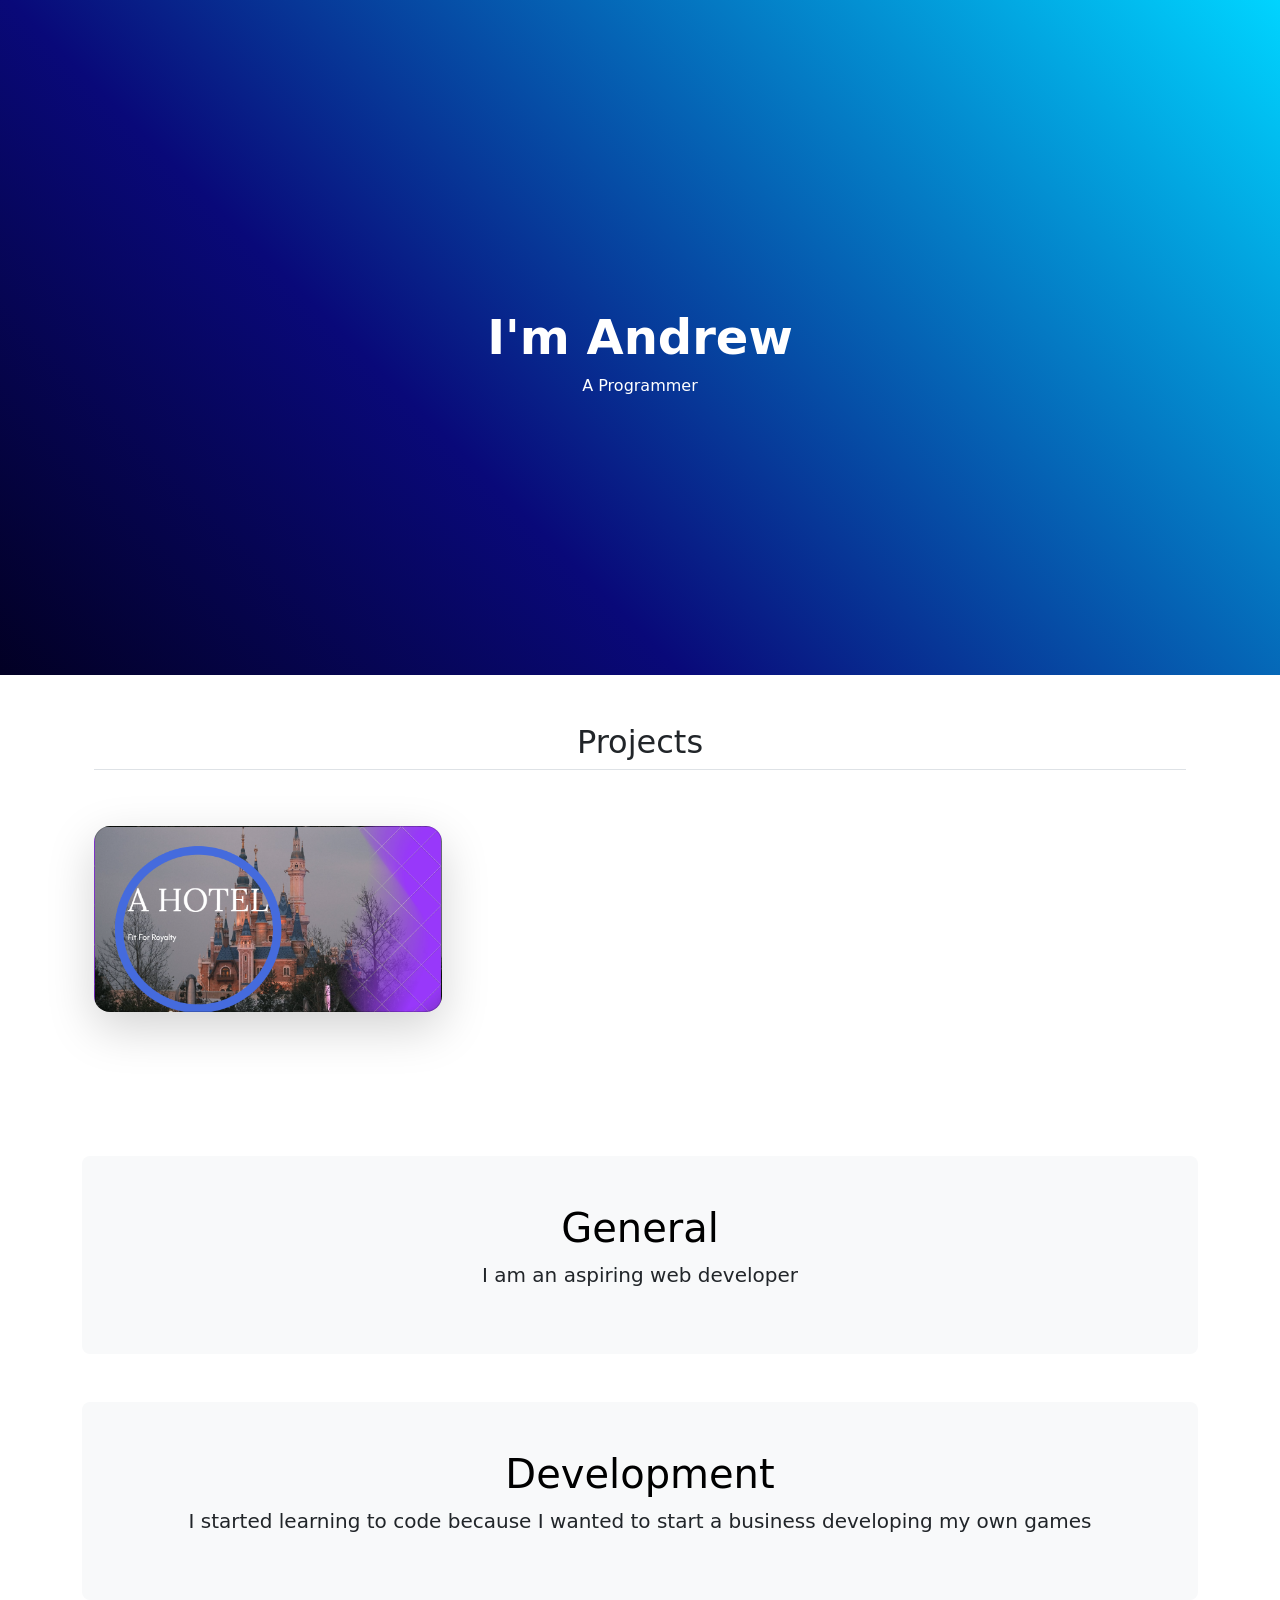
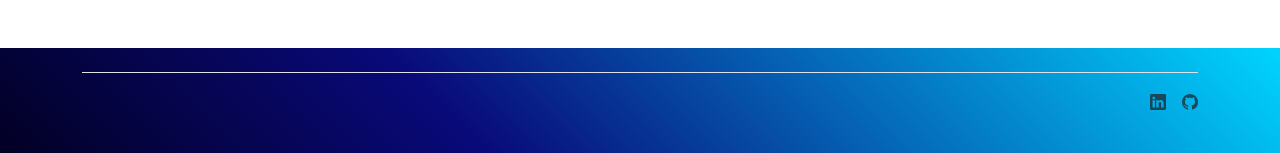
==== index.html @ e38caa76 "Add files via upload" ====
<!DOCTYPE html>
<html lang="en">
<head>
    <meta charset="UTF-8">
    <meta name="viewport" content="width=device-width, initial-scale=1.0">
    <title>Document</title>
    <link href="https://cdn.jsdelivr.net/npm/bootstrap@5.3.8/dist/css/bootstrap.min.css" rel="stylesheet"
        integrity="sha384-sRIl4kxILFvY47J16cr9ZwB07vP4J8+LH7qKQnuqkuIAvNWLzeN8tE5YBujZqJLB" crossorigin="anonymous">
    <link rel="stylesheet" href="./style.css"/>
</head>
<body>

    <section id="hero" class="background">
        <div class="px-4 py-5 text-center">
            <h1 class="display-5 fw-bold pt-5">I'm Andrew</h1>
            <div class="col-lg-6 mx-auto">
                <p> A Programmer</p>
            </div>
        </div>
    </section>


    <section id="projects">
        <div class="container px-4 py-5" id="custom-cards">
            <h2 class="pb-2 border-bottom">Projects</h2>
            <div class="row row-cols-1 row-cols-lg-3 align-items-stretch g-4 py-5">
                <div class="col">
                    <div class="background-image card card-cover h-100 overflow-hidden text-bg-dark rounded-4 shadow-lg"
                        style="background-image: url('./pictures/hotel.png'); background-size: cover;">
                        <div class="d-flex flex-column h-100 p-5 pb-3 text-white text-shadow-1">
                            <h3 class="pt-5 mt-5 mb-4 display-6 lh-1 fw-bold"></h3>
                        </div>
                    </div>
                </div>
                </div>
            </div>
        </div>
    </section>
    

    <section id="about-me">
        <div class="container my-5">
            <div class="p-5 text-center bg-body-tertiary rounded-3">
                <h1 class="text-body-emphasis">General</h1>
                <p class="lead">
                    I am an aspiring web developer
                </p>
            </div>
        </div>
        <div class="container my-5">
            <div class="p-5 text-center bg-body-tertiary rounded-3">
                <h1 class="text-body-emphasis">Development</h1>
                <p class="lead">
                    I started learning to code because I wanted to start a business developing my own games
                </p>
            </div>
        </div>
    </section>


    <section id="footer" class="footer-background">
        <div class="container">
            <footer class="d-flex flex-wrap justify-content-between align-items-center py-3 my-4 border-top">
                <div class="col-md-4 d-flex align-items-center"> <a href="/"
                        class="mb-3 me-2 mb-md-0 text-body-secondary text-decoration-none lh-1" aria-label="Bootstrap"> <svg
                            class="bi" width="30" height="24" aria-hidden="true">
                            <use xlink:href="#bootstrap"></use>
                        </svg> </a>  </div>
                <ul class="nav col-md-4 justify-content-end list-unstyled d-flex">
                    <li class="ms-3"><a class="text-body-secondary" href="https://www.linkedin.com/in/andrew-simmons-a75574363/" aria-label="bi-linkedin"><svg xmlns="http://www.w3.org/2000/svg" width="16" height="16" fill="currentColor" class="bi bi-linkedin"
                        viewBox="0 0 16 16">
                        <path
                            d="M0 1.146C0 .513.526 0 1.175 0h13.65C15.474 0 16 .513 16 1.146v13.708c0 .633-.526 1.146-1.175 1.146H1.175C.526 16 0 15.487 0 14.854zm4.943 12.248V6.169H2.542v7.225zm-1.2-8.212c.837 0 1.358-.554 1.358-1.248-.015-.709-.52-1.248-1.342-1.248S2.4 3.226 2.4 3.934c0 .694.521 1.248 1.327 1.248zm4.908 8.212V9.359c0-.216.016-.432.08-.586.173-.431.568-.878 1.232-.878.869 0 1.216.662 1.216 1.634v3.865h2.401V9.25c0-2.22-1.184-3.252-2.764-3.252-1.274 0-1.845.7-2.165 1.193v.025h-.016l.016-.025V6.169h-2.4c.03.678 0 7.225 0 7.225z" />
                    </svg></a></li>
                    <li class="ms-3"><a class="text-body-secondary" href="https://github.com/andrewsimmons077-rgb" aria-label="github"><svg xmlns="http://www.w3.org/2000/svg" width="16" height="16" fill="currentColor" class="bi bi-github"
                        viewBox="0 0 16 16">
                        <path
                            d="M8 0C3.58 0 0 3.58 0 8c0 3.54 2.29 6.53 5.47 7.59.4.07.55-.17.55-.38 0-.19-.01-.82-.01-1.49-2.01.37-2.53-.49-2.69-.94-.09-.23-.48-.94-.82-1.13-.28-.15-.68-.52-.01-.53.63-.01 1.08.58 1.23.82.72 1.21 1.87.87 2.33.66.07-.52.28-.87.51-1.07-1.78-.2-3.64-.89-3.64-3.95 0-.87.31-1.59.82-2.15-.08-.2-.36-1.02.08-2.12 0 0 .67-.21 2.2.82.64-.18 1.32-.27 2-.27s1.36.09 2 .27c1.53-1.04 2.2-.82 2.2-.82.44 1.1.16 1.92.08 2.12.51.56.82 1.27.82 2.15 0 3.07-1.87 3.75-3.65 3.95.29.25.54.73.54 1.48 0 1.07-.01 1.93-.01 2.2 0 .21.15.46.55.38A8.01 8.01 0 0 0 16 8c0-4.42-3.58-8-8-8" />
                    </svg></a></li>
                </ul>
            </footer>
        </div>
    </section>

</body>
</html>
---- style.css ----
.background{
    height: 75vh;
    background: #020024;
        background: linear-gradient(45deg, rgba(2, 0, 36, 1) 0%, rgba(9, 9, 121, 1) 35%, rgba(0, 212, 255, 1) 100%);
    color: white;
    display: flex;
    justify-content: center;
    align-items: center;
}
.footer-background{
    background: #020024;
        background: linear-gradient(45deg, rgba(2, 0, 36, 1) 0%, rgba(9, 9, 121, 1) 35%, rgba(0, 212, 255, 1) 100%);
    color: white;
    display: flex;
    justify-content: center;
    align-items: center;
}

#projects h2{
    display: flex;
    justify-content: center;
}
#projects h3 {
    display: flex;
    justify-content: center;
}
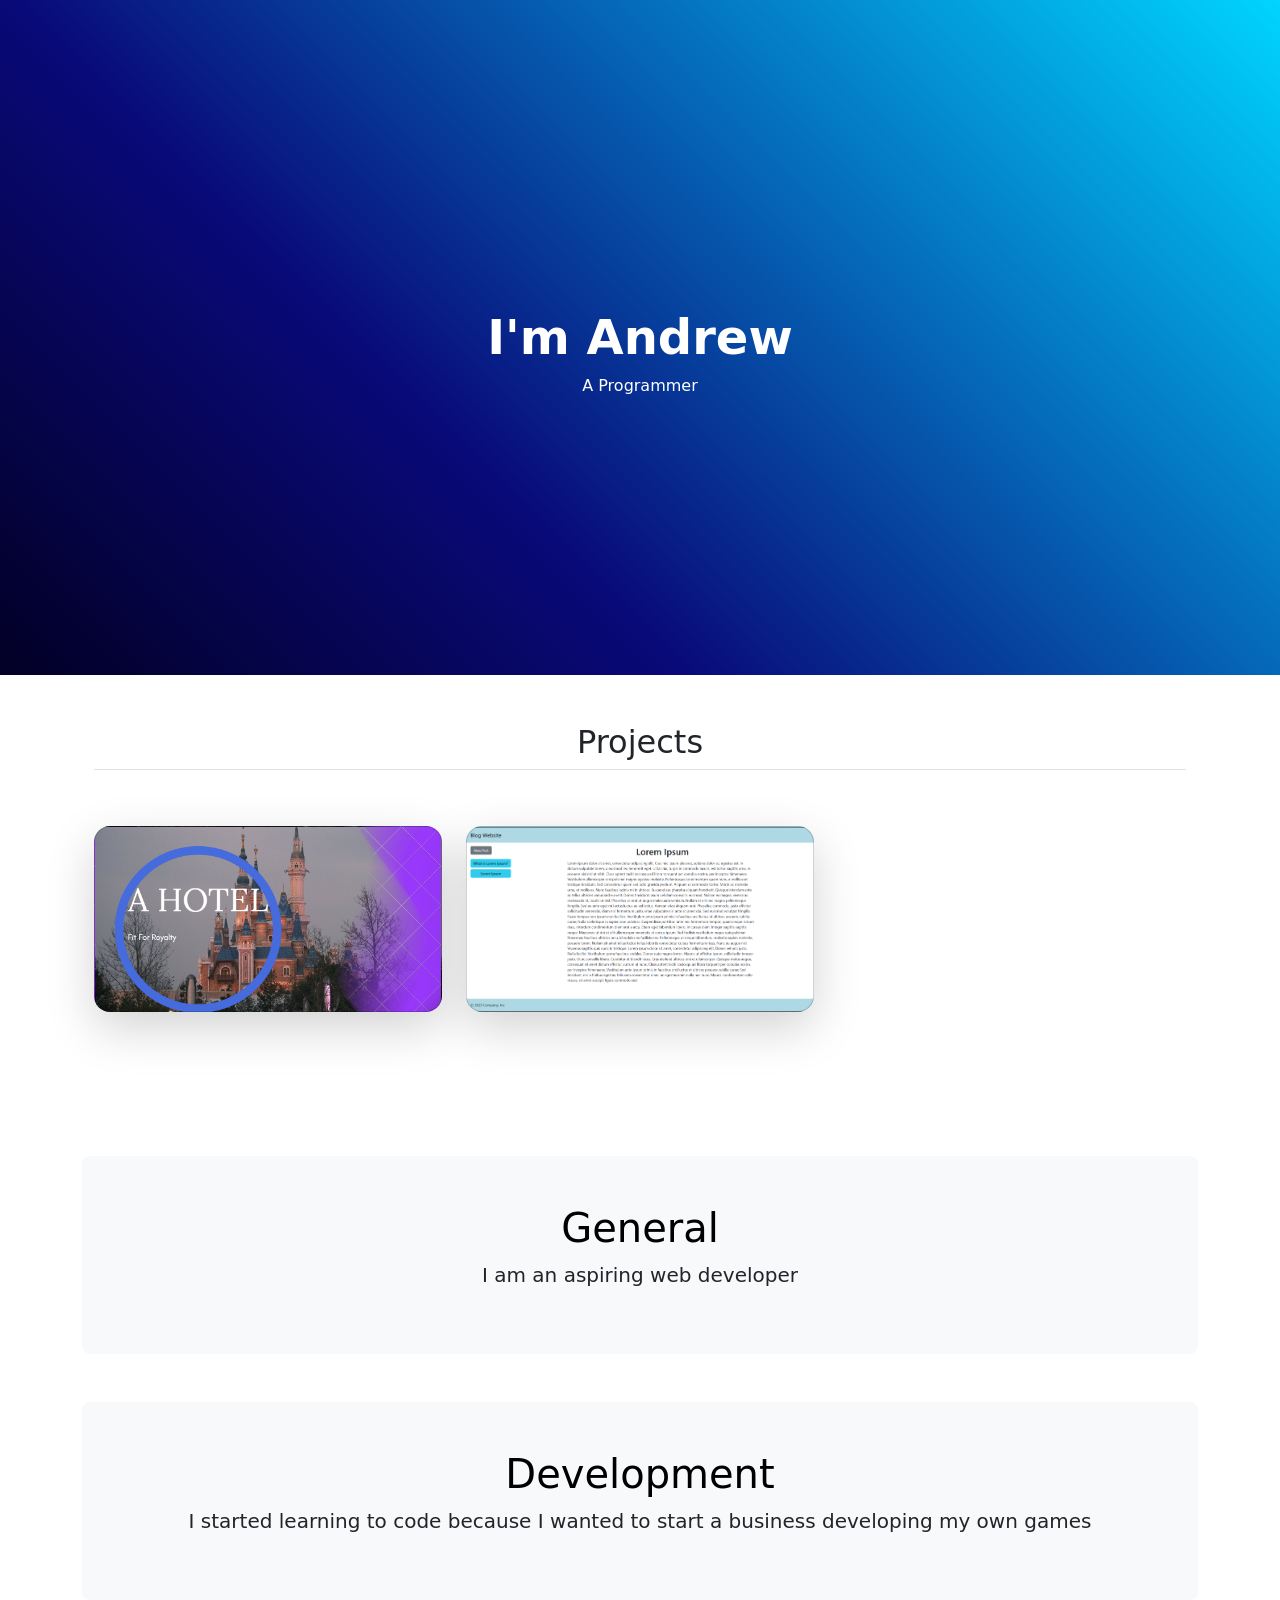
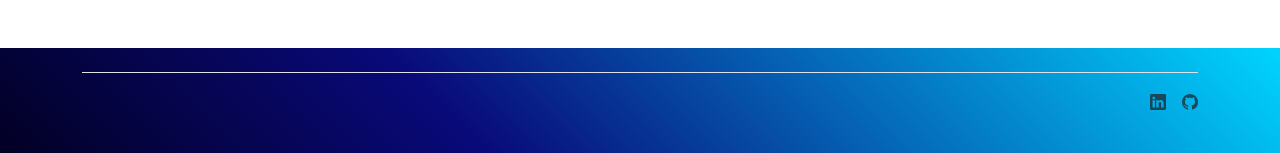
==== commit ce228ce7: "add blog website to project section" ====
--- a/index.html
+++ b/index.html
@@ -32,8 +32,17 @@
                         </div>
                     </div>
                 </div>
+                <div class="col">
+                    <div class="background-image card card-cover h-100 overflow-hidden text-bg-dark rounded-4 shadow-lg"
+                        style="background-image: url('./pictures/blog-website.png'); background-size: cover;">
+                        <div class="d-flex flex-column h-100 p-5 pb-3 text-white text-shadow-1">
+                            <h3 class="pt-5 mt-5 mb-4 display-6 lh-1 fw-bold"></h3>
+                        </div>
+                    </div>
+                </div>
                 </div>
             </div>
+            
         </div>
     </section>
     
@@ -83,4 +92,4 @@
     </section>
 
 </body>
-</html>+</html>
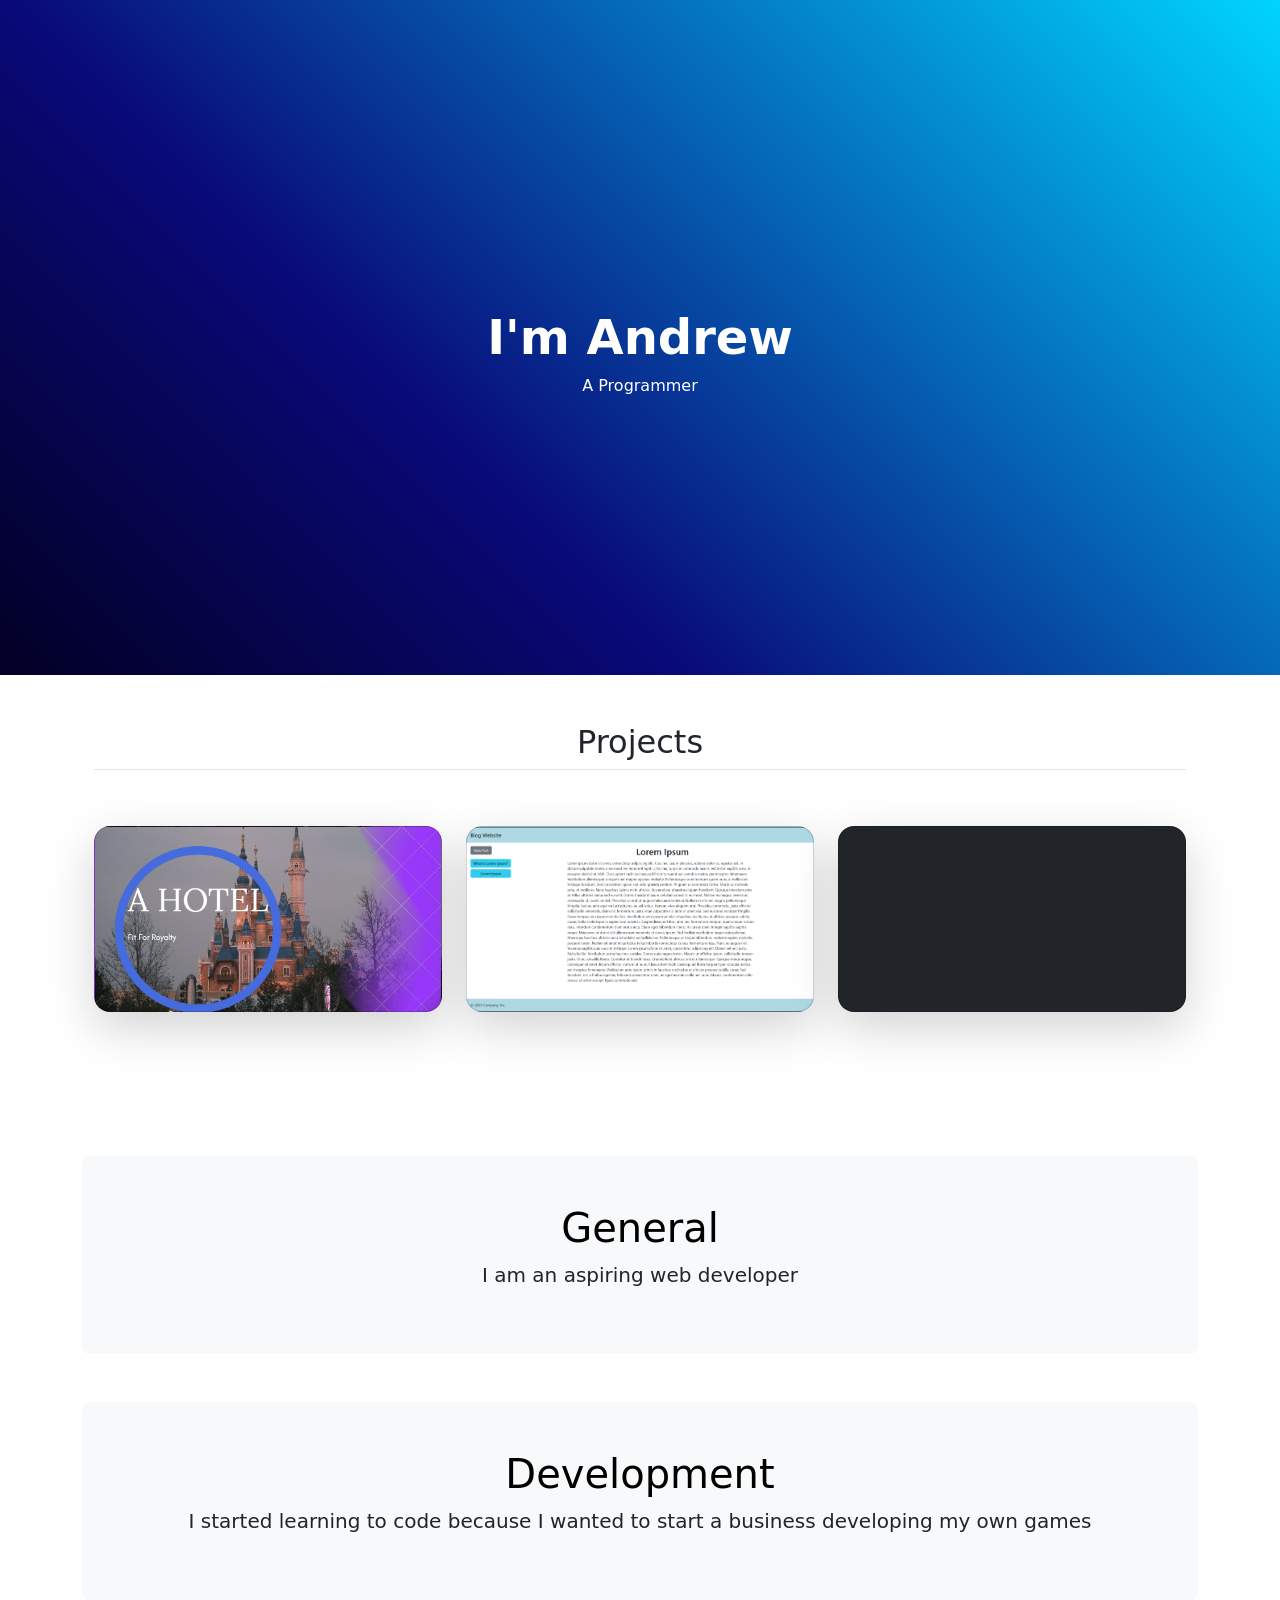
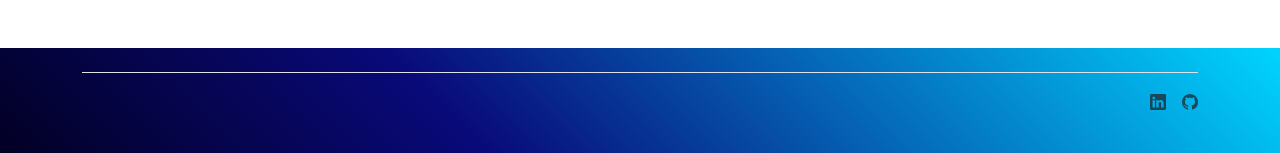
==== commit b97e59e1: "Fix HTML formatting and add new project section" ====
--- a/index.html
+++ b/index.html
@@ -35,6 +35,14 @@
                 <div class="col">
                     <div class="background-image card card-cover h-100 overflow-hidden text-bg-dark rounded-4 shadow-lg"
                         style="background-image: url('./pictures/blog-website.png'); background-size: cover;">
+                        <div class="d-flex flex-column h-100 p-5 pb-3 text-white text-shadow-1">
+                            <h3 class="pt-5 mt-5 mb-4 display-6 lh-1 fw-bold"></h3>
+                        </div>
+                    </div>
+                </div>
+                <div class="col">
+                    <div class="background-image card card-cover h-100 overflow-hidden text-bg-dark rounded-4 shadow-lg"
+                        style="background-image: url('./pictures/resume.png'); background-size: cover;">
                         <div class="d-flex flex-column h-100 p-5 pb-3 text-white text-shadow-1">
                             <h3 class="pt-5 mt-5 mb-4 display-6 lh-1 fw-bold"></h3>
                         </div>
